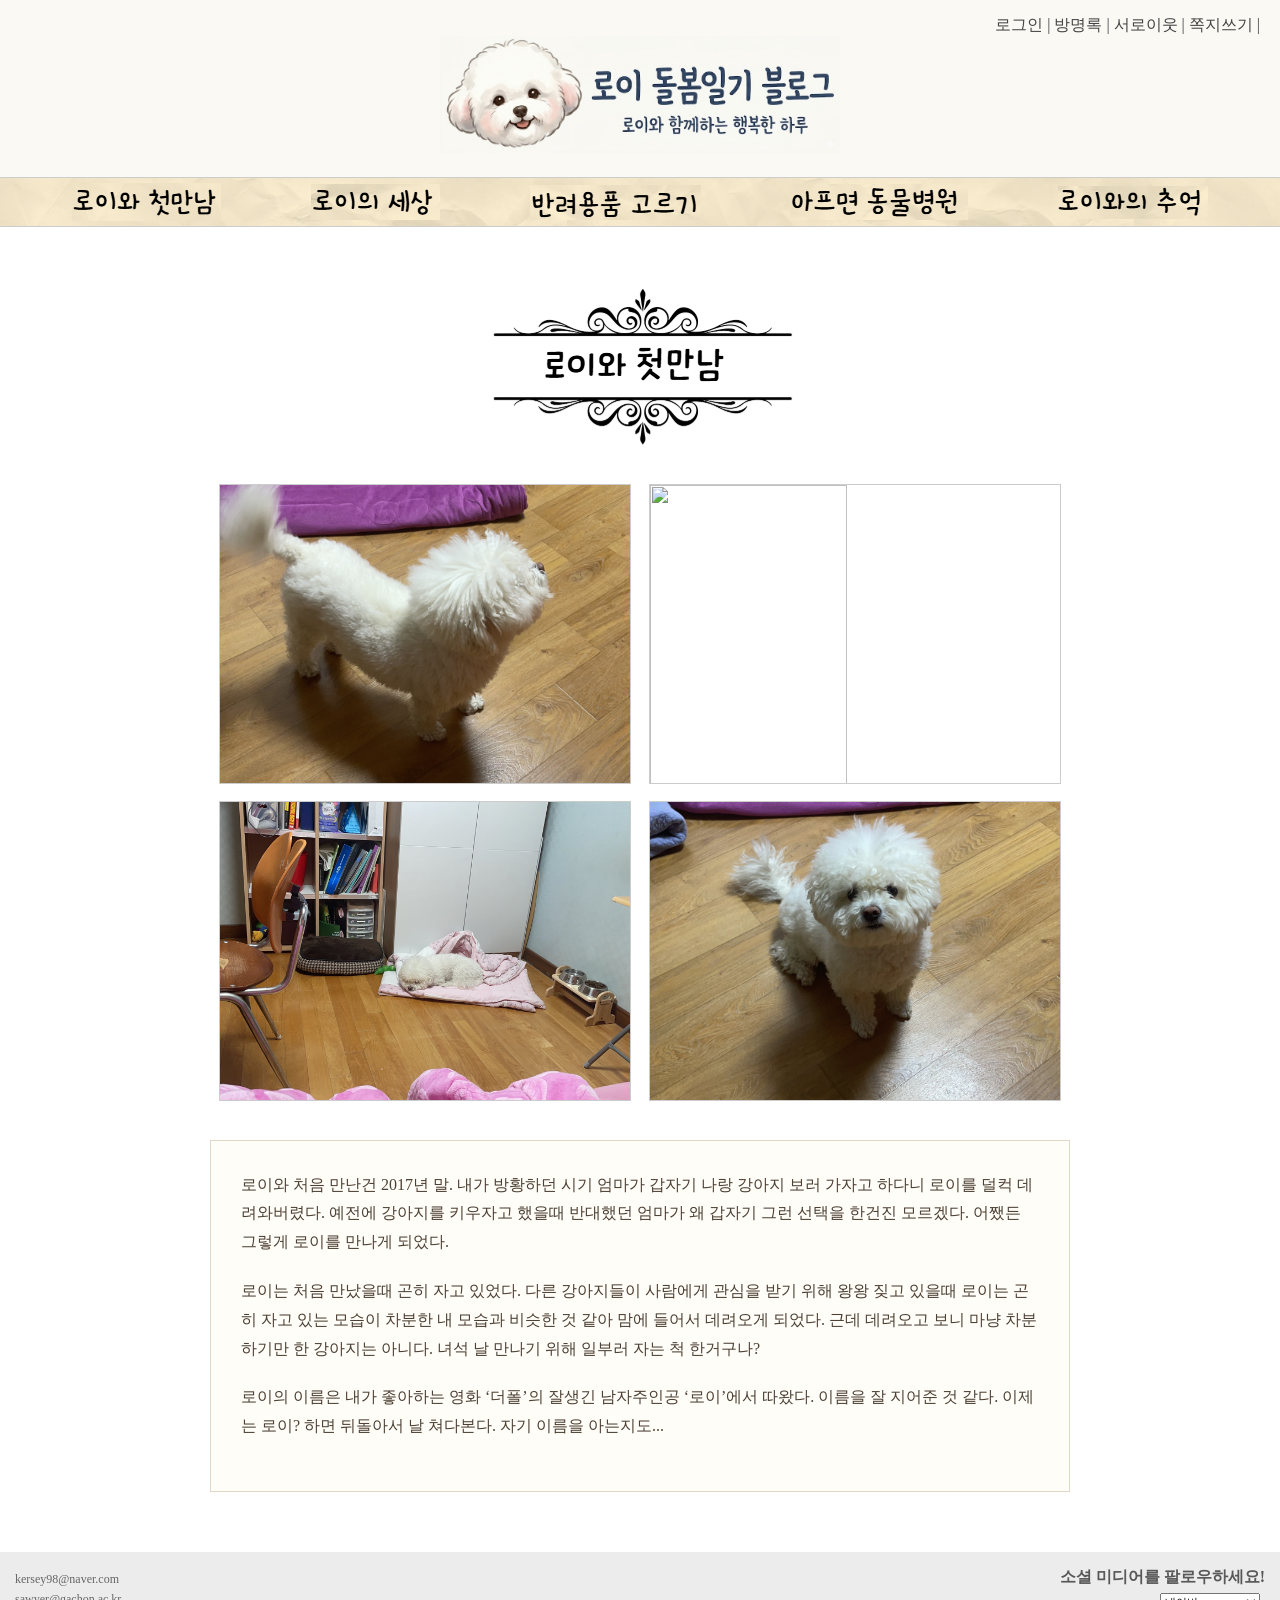
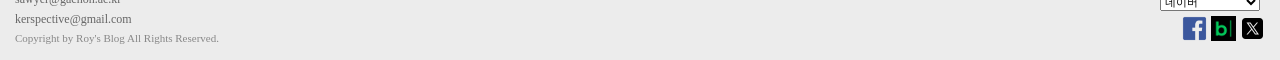
==== menu01.html @ 5d2add77 "First commit" ====
<!DOCTYPE html>
<html>
<head>
    <meta charset="UTF-8">
    <meta name="viewport" content="width=device-width, initial-scale=1.0">
    <title>로이 돌봄일기 블로그</title>
<style>
*{
    box-sizing: border-box;
    margin:0;
    padding:0;
}
body{
    font-family:"맑은 고딕";
    font-size:16px;
    color:#000000;
}
ul{
    list-style-type:none;
    margin:0;
}
#page{
    width:100%;
    margin:0 auto;
}
header #top_menu{
    float:right;
    margin:15px 20px 0 0;
}
header #top_menu li{
    display:inline;
    color: #444444;
}
.logo-container {
    display: flex;
    flex-direction: column;  
    align-items: center;     
    justify-content: center;      
    clear: both;            
}
.logo-container #logo{
    width:400px;
    max-width: 100%;
    margin-bottom:10px;
}
.line{
    margin-top:10px;
    border-top:solid 1px #cccccc;
}
.line2{
    border-top:solid 1px #cccccc;
}

header nav {
    width: 100%;
    display: block;
}
header nav ul {
    display: flex;             
    justify-content: center;   
    gap: 7%;                   
    align-items: center;       
    flex-wrap: nowrap;         
    padding: 5px 0; 
}
header nav li {
    flex-shrink: 1;            
    min-width: 0;              
}
header nav li img {
    width: 100%;               
    max-width: 200px;          
    height: auto;              
    display: block; 
}

.content-wrapper {
    overflow: auto;
    padding-top: 15px;
}
footer {
    clear: both; 
    background-color: #ececec;
    padding: 15px;
    margin-top: 7px;
    color: #666666;
    overflow: hidden; 
}

footer ul{
    list-style-type:none;
    padding:0px;
    margin:0px;
}
footer #left{
    float:left;
}
footer #sns{
    float:right;
}
footer #email li{
    margin-top:5px;
}
footer #copyright{
    margin-top:10px;
    font-size:11px;
    color:#888888;
}
footer #sns h3{
    margin-top:0;
    margin-bottom:0;
    font-size:16px;
    color:#585858;
}
footer #sns select{
    margin:5px 0 0 100px;
    width:100px;
    height:18px;
    font-size:11px;
}
footer #icons{
    margin-top:5px;
    text-align:right;
}
footer #icons img{
    width:25px;
}
footer li{
    font-size:12px;
}


/* ===== diary page ===== */

.diary-container{
    width: 90%;
    max-width: 900px;
    margin: 40px auto;
    padding: 20px;
}

.diary-title{
    text-align: center;
    font-size: 32px;
    margin-bottom: 20px;
    color: #5b4636;
}

.photo-grid{
    overflow: hidden; /* float 해제용 */
    margin-bottom: 30px;
}

.photo-grid img{
    float: left;
    width: 48%;       /* 한 줄에 2개씩 배치 */
    margin: 1%;       /* 이미지 사이 간격 */
    height: 300px;
    object-fit: cover;
    border: 1px solid #cccccc;
}

.diary-paper{
    clear: both;      /* 위에서 쓴 float 초기화 */
    background: #fffdf7;
    padding: 30px;
    border: 1px solid #e2d8c7;
    line-height: 1.8;
    font-size: 16px;
    color: #4d4035;
}

.diary-paper p{
    margin-bottom: 20px;
}

/* 미디어 쿼리도 복잡한 것 다 빼고 모바일 화면 하나로만 단순화 */
@media only screen and (max-width: 768px){
    .photo-grid img{
        width: 98%;   /* 모바일에서는 한 줄에 1개씩 꽉 차게 */
        height: auto;
        margin: 1% 1% 10px 1%;
    }
    .diary-title{
        font-size: 24px;
    }
    .diary-paper{
        padding: 20px;
        font-size: 15px;
    }
    .menu, .main, .right{
        width: 100%;
    }
}
</style>
</head>
<body>
<div id="page">
    
    <header style="background-color:#faf9f4;">
        <ul id="top_menu">
            <li>로그인 | </li>
            <li>방명록 | </li>
            <li>서로이웃 | </li>
            <li>쪽지쓰기 | </li>
        </ul>
        
        <div class="logo-container">
            <a href="index.html">
            <img id="logo" src="logo.png">
            </a>
        </div>

        <div class="line"></div>

        <nav style="background-image:url('paper.png');">
            <ul>
                <li><a href="menu01.html"><img src="menu01.png"></a></li>
                <li><a href="menu02.html"><img src="menu02.png"></a></li>
                <li><a href="menu03.html"><img src="menu03.png"></a></li>
                <li><a href="menu04.html"><img src="menu04.png"></a></li>
                <li><a href="menu05.html"><img src="menu05.png"></a></li>
            </ul>
        </nav>
    </header>

    <div class="line2"></div>

<div class="diary-container">
<!-- <h1 class="diary-title">로이와 첫만남</h1> -->
 <div class="diary-title">
    <img src="subtitle1.png" alt="로이와 첫만남">
</div>

    <div class="photo-grid">
        <img src="first1.jpg">
        <img src="first2.jpg">
        <img src="first3.jpg">
        <img src="first4.jpg">
    </div>

    <div class="diary-paper">
        <p>
            로이와 처음 만난건 2017년 말. 내가 방황하던 시기 엄마가 갑자기
            나랑 강아지 보러 가자고 하다니 로이를 덜컥 데려와버렸다.
            예전에 강아지를 키우자고 했을때 반대했던 엄마가 왜 갑자기
            그런 선택을 한건진 모르겠다. 어쨌든 그렇게 로이를 만나게 되었다.
        </p>

        <p>
            로이는 처음 만났을때 곤히 자고 있었다. 다른 강아지들이 사람에게
            관심을 받기 위해 왕왕 짖고 있을때 로이는 곤히 자고 있는 모습이
            차분한 내 모습과 비슷한 것 같아 맘에 들어서 데려오게 되었다.
            근데 데려오고 보니 마냥 차분하기만 한 강아지는 아니다. 녀석 날 만나기 위해
            일부러 자는 척 한거구나?
        </p>

        <p>
            로이의 이름은 내가 좋아하는 영화 ‘더폴’의 잘생긴 남자주인공
            ‘로이’에서 따왔다. 이름을 잘 지어준 것 같다. 이제는 로이? 하면
            뒤돌아서 날 쳐다본다. 자기 이름을 아는지도...
        </p>
    </div>

</div>

    <footer>
        <div id="left">
            <ul id="email">
                <li>kersey98@naver.com</li>
                <li>sawyer@gachon.ac.kr</li>
                <li>kerspective@gmail.com</li>
                <li id="copyright">Copyright by Roy's Blog All Rights Reserved.</li>
            </ul>
        </div>
        <div id="sns">
            <h3>소셜 미디어를 팔로우하세요!</h3>
            <select>
                <option>네이버</option>
                <option>페이스북</option>
                <option>트위터</option>
            </select>
            <div id="icons">
                <img src="facebook.png" alt="">
                <img src="naverblog.png" alt="">
                <img src="x.png" alt="">
            </div>
        </div>
    </footer>
</div>
</body>
</html>
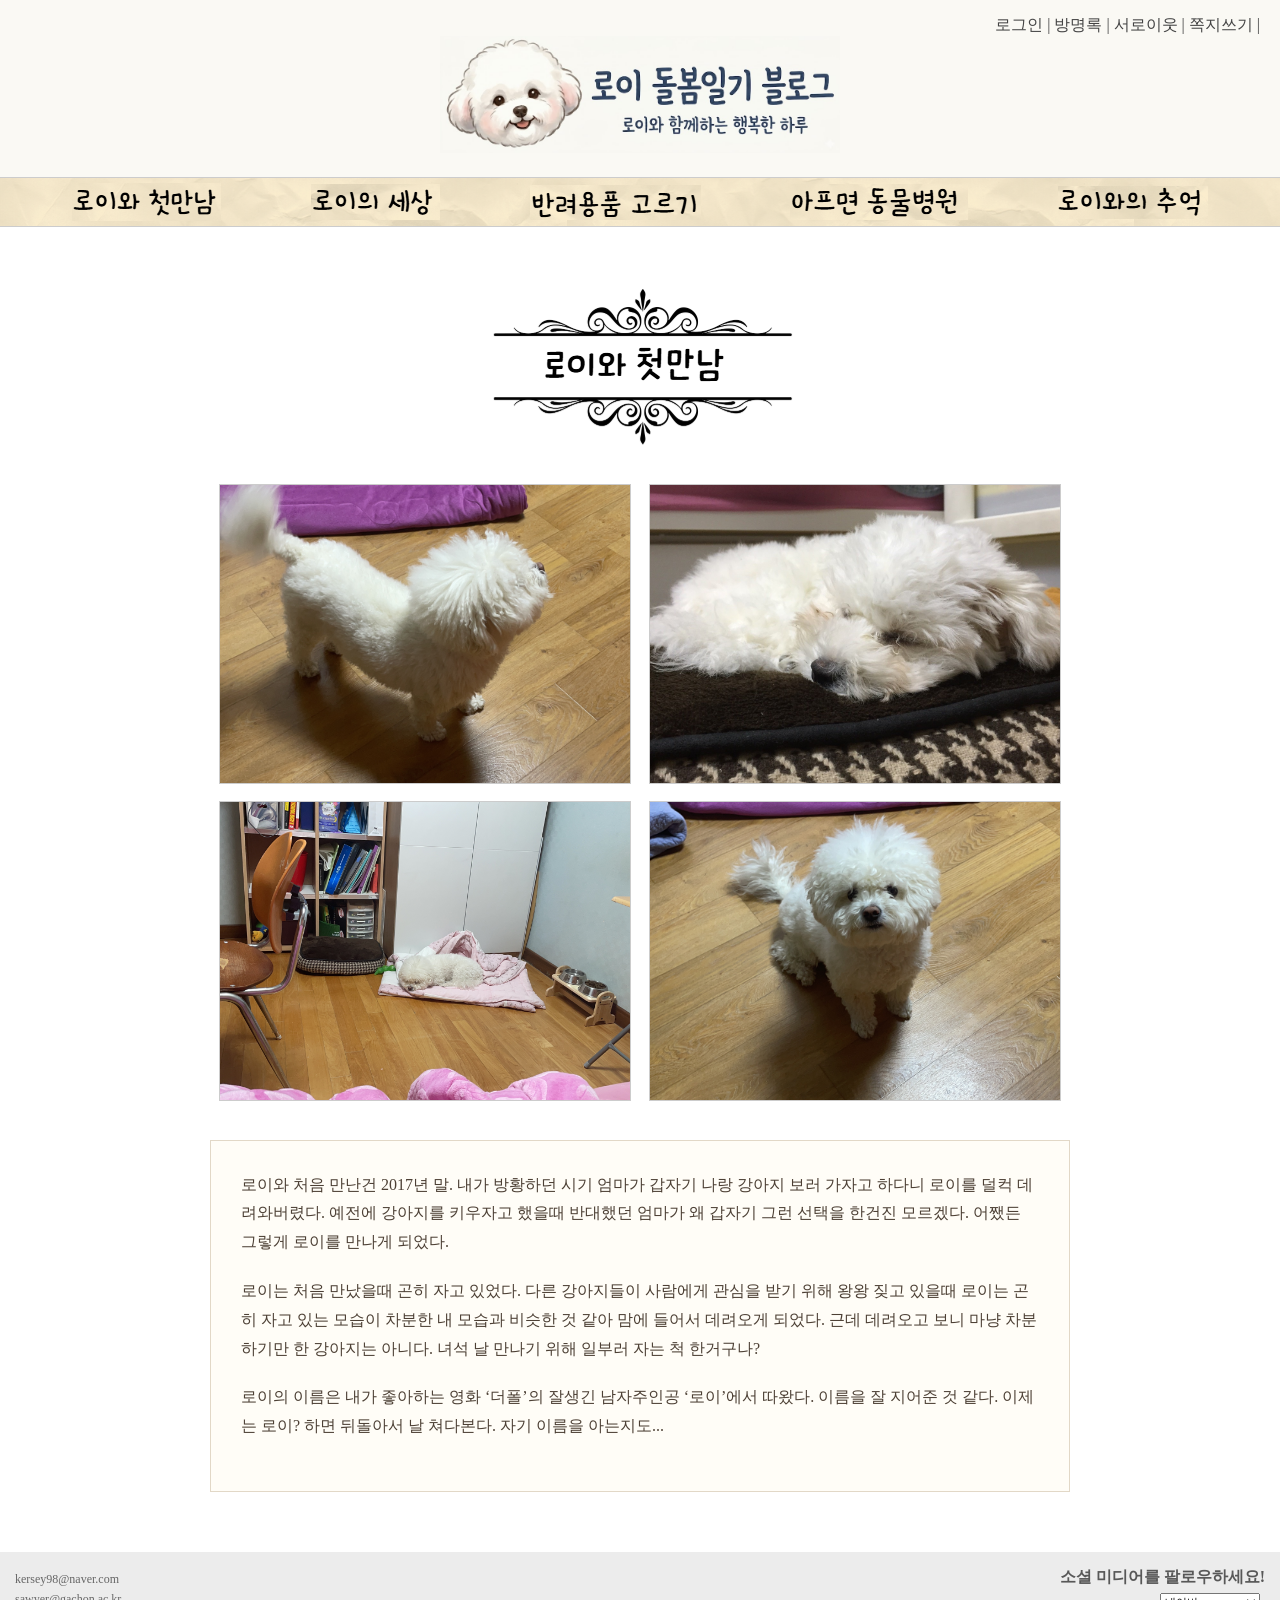
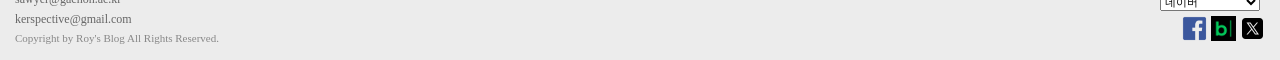
==== commit cbebaa60: "fix" ====
--- a/menu01.html
+++ b/menu01.html
@@ -78,6 +78,8 @@
     overflow: auto;
     padding-top: 15px;
 }
+
+/* PC 버전 푸터 기본 스타일 */
 footer {
     clear: both; 
     background-color: #ececec;
@@ -86,7 +88,6 @@
     color: #666666;
     overflow: hidden; 
 }
-
 footer ul{
     list-style-type:none;
     padding:0px;
@@ -129,39 +130,33 @@
     font-size:12px;
 }
 
-
 /* ===== diary page ===== */
-
 .diary-container{
     width: 90%;
     max-width: 900px;
     margin: 40px auto;
     padding: 20px;
 }
-
 .diary-title{
     text-align: center;
     font-size: 32px;
     margin-bottom: 20px;
     color: #5b4636;
 }
-
 .photo-grid{
-    overflow: hidden; /* float 해제용 */
+    overflow: hidden; 
     margin-bottom: 30px;
 }
-
 .photo-grid img{
     float: left;
-    width: 48%;       /* 한 줄에 2개씩 배치 */
-    margin: 1%;       /* 이미지 사이 간격 */
+    width: 48%;       
+    margin: 1%;       
     height: 300px;
     object-fit: cover;
     border: 1px solid #cccccc;
 }
-
 .diary-paper{
-    clear: both;      /* 위에서 쓴 float 초기화 */
+    clear: both;      
     background: #fffdf7;
     padding: 30px;
     border: 1px solid #e2d8c7;
@@ -169,15 +164,14 @@
     font-size: 16px;
     color: #4d4035;
 }
-
 .diary-paper p{
     margin-bottom: 20px;
 }
 
-/* 미디어 쿼리도 복잡한 것 다 빼고 모바일 화면 하나로만 단순화 */
+/* ================= 반응형 모바일 설정 ================= */
 @media only screen and (max-width: 768px){
     .photo-grid img{
-        width: 98%;   /* 모바일에서는 한 줄에 1개씩 꽉 차게 */
+        width: 98%;   
         height: auto;
         margin: 1% 1% 10px 1%;
     }
@@ -188,8 +182,47 @@
         padding: 20px;
         font-size: 15px;
     }
+}
+
+@media only screen and (max-width: 620px){
     .menu, .main, .right{
         width: 100%;
+    }
+
+        /* ======= [추가] 상단 우측 메뉴 모바일 반응형 조절 ======= */
+    header #top_menu {
+        margin: 10px 10px 0 0 !important; /* 모바일 화면에 맞춰 우측 여백 축소 */
+    }
+    header #top_menu li {
+        font-size: 12px !important;       /* 모바일 화면에서 글자 크기 축소 */
+        color: #666666 !important;
+    }
+
+    /* 모바일 푸터 레이아웃 교정 */
+    footer {
+        display: flex !important;
+        justify-content: space-between !important;
+        align-items: flex-start !important;
+        padding: 15px 10px !important;
+    }
+    footer #left, footer #sns {
+        float: none !important;
+        width: 48% !important;
+    }
+    footer #email li {
+        font-size: 11px !important;
+        word-break: break-all;
+    }
+    footer #sns h3 {
+        font-size: 13px !important;
+    }
+    footer #sns select {
+        margin: 5px 0 0 0 !important;
+        width: 100% !important;
+    }
+    footer #icons {
+        text-align: right !important;
+        margin-top: 8px !important;
     }
 }
 </style>
@@ -227,7 +260,6 @@
     <div class="line2"></div>
 
 <div class="diary-container">
-<!-- <h1 class="diary-title">로이와 첫만남</h1> -->
  <div class="diary-title">
     <img src="subtitle1.png" alt="로이와 첫만남">
 </div>
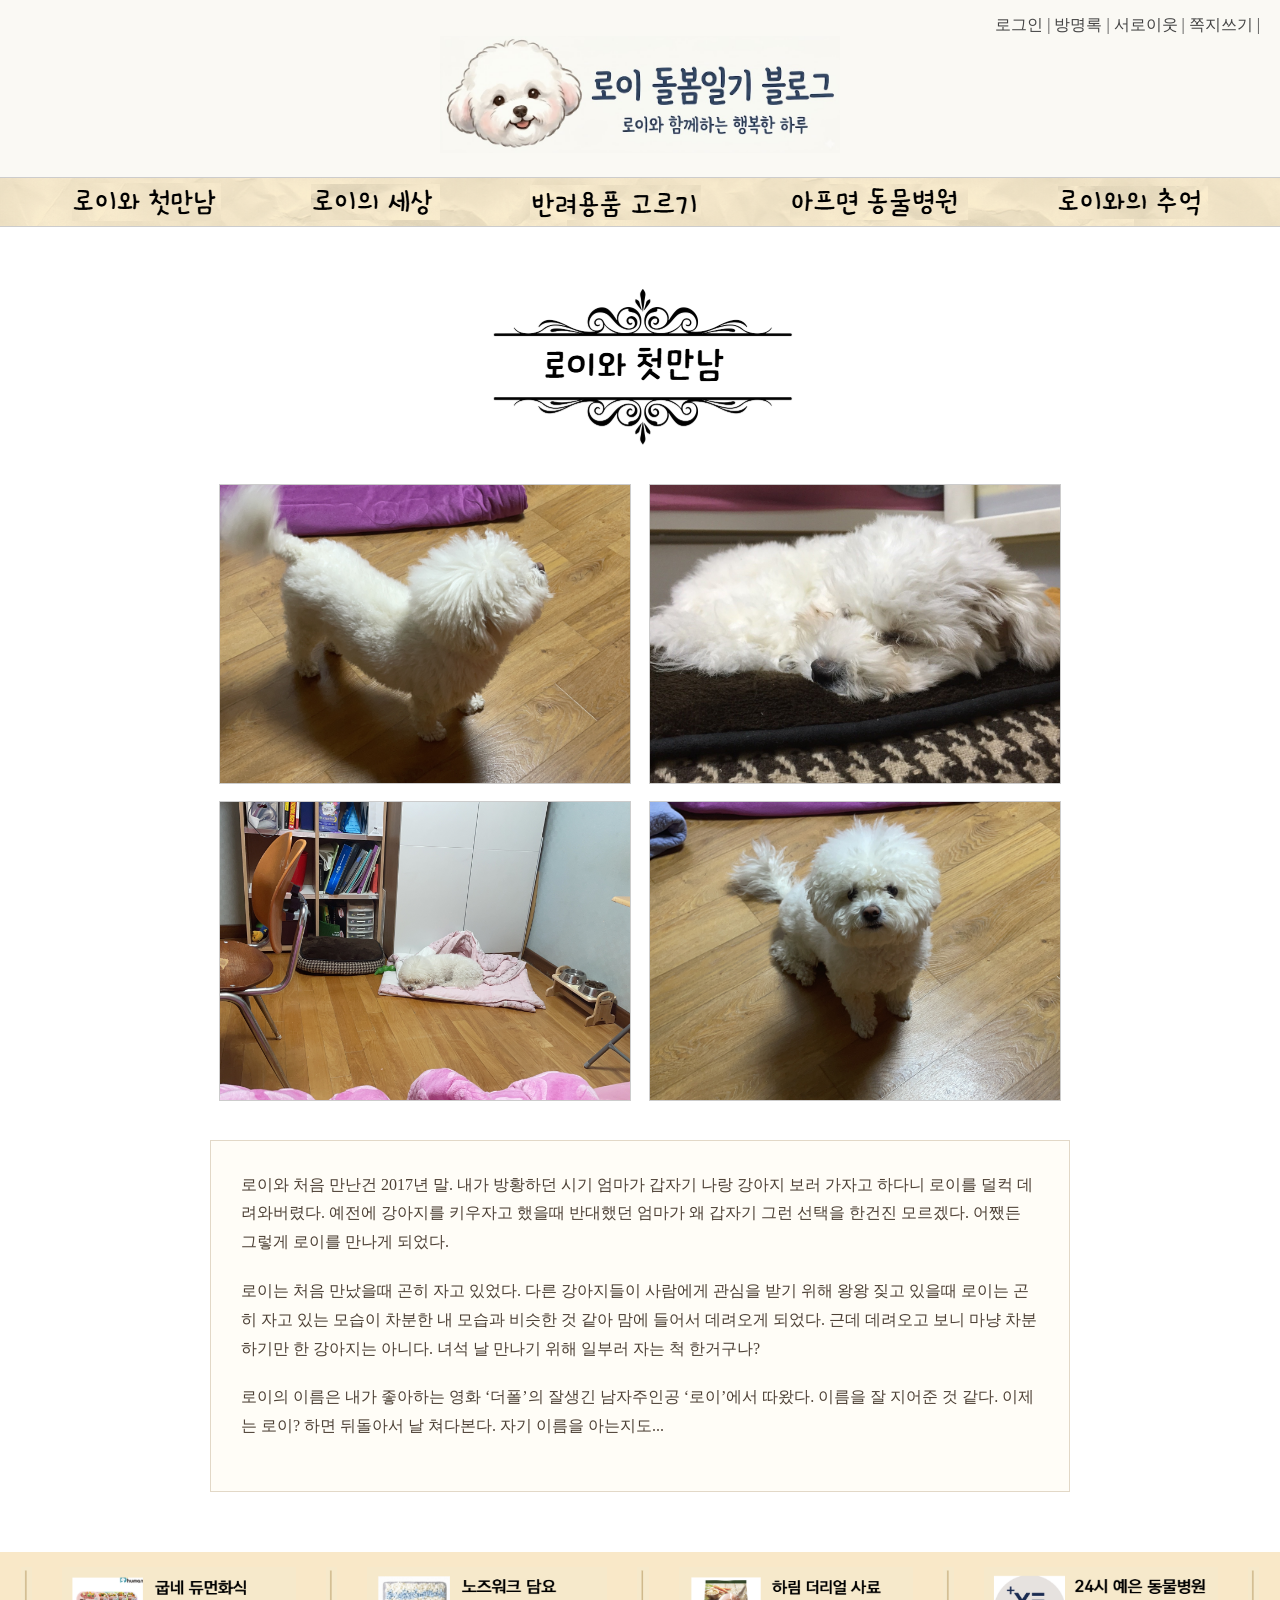
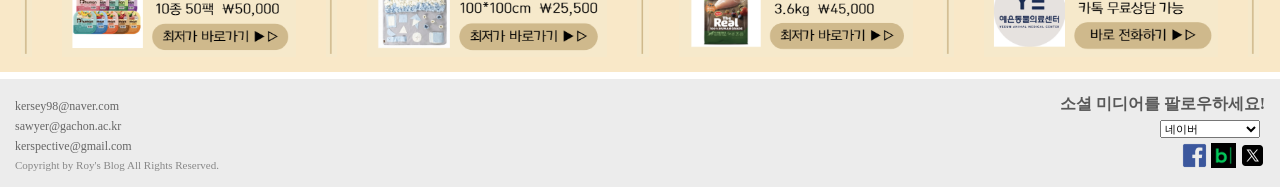
==== commit 3ad7da77: "hithere" ====
--- a/menu01.html
+++ b/menu01.html
@@ -143,6 +143,10 @@
     margin-bottom: 20px;
     color: #5b4636;
 }
+.diary-title img {
+    max-width: 100%;  
+    height: auto;     
+}
 .photo-grid{
     overflow: hidden; 
     margin-bottom: 30px;
@@ -168,28 +172,78 @@
     margin-bottom: 20px;
 }
 
-/* ================= 반응형 모바일 설정 ================= */
-@media only screen and (max-width: 768px){
-    .photo-grid img{
-        width: 98%;   
-        height: auto;
-        margin: 1% 1% 10px 1%;
-    }
-    .diary-title{
-        font-size: 24px;
-    }
-    .diary-paper{
-        padding: 20px;
-        font-size: 15px;
-    }
-}
-
-@media only screen and (max-width: 620px){
-    .menu, .main, .right{
+#banner {
+    width: 100%;
+    clear: both; 
+    height: 120px;
+    background-color: #f9e8c8;
+    margin-top: 15px;
+    overflow: hidden; 
+}
+#banner ul {
+    list-style: none;
+    padding: 0;
+    margin: 0;
+    width: 100%;
+    height: 100%;
+    display: flex;
+    justify-content: center;
+    align-items: center;
+    flex-wrap: nowrap;
+}
+#banner li {
+    display: flex;
+    align-items: center;
+    margin: 0 15px;
+}
+#banner li img {
+    max-height: 90px;
+    width: auto;
+    display: block;
+}
+
+/* ================= 반응형 모바일 설정 (화면 너비 620px 이하) ================= */
+@media only screen and (max-width: 620px) {
+
+    /* ======= [추가] 광고 배너 모바일 반응형 조절 ======= */
+    #banner {
+        height: auto !important;      /* 고정 높이(120px)를 해제하여 배너가 아래로 쌓이도록 설정 */
+        padding: 15px 10px !important; /* 모바일에서의 내부 여백 부여 */
+    }
+    #banner ul {
+        flex-wrap: wrap !important;   /* 화면 폭이 좁아지면 배너들이 아래 줄로 자동 줄바꿈 */
+        gap: 10px !important;         /* 배너 이미지들 사이의 상하좌우 간격 설정 */
+    }
+    #banner li {
+        margin: 0 !important;         /* 기존 PC 버전의 고정 마진 초기화 */
+        flex: 1 1 calc(33.33% - 10px); /* 모바일 화면에서 배너가 한 줄에 3개씩 균등 배치되도록 설정 */
+        justify-content: center;
+    }
+    #banner li img {
+        max-height: 50px !important;  /* 모바일 화면 크기에 맞게 이미지 높이 축소 */
+        width: 100% !important;
+        object-fit: contain;          /* 이미지 비율 유지하며 박스에 맞춤 */
+    }
+    
+    /* 만약 배너 구분선(bannerbar.png) 이미지가 모바일에서 보기 싫게 따로 논다면 숨김 처리 */
+    #banner li:has(img[src="bannerbar.png"]) {
+        display: none !important;
+    }
+    /* =================================================== */
+    
+    .left, .main, .right {
+        width: 100% !important;
+        float: none;
+        margin-left: 0;
+        margin-right: 0;
+    }
+    
+    .royprofile, .myprofile {
         width: 100%;
-    }
-
-        /* ======= [추가] 상단 우측 메뉴 모바일 반응형 조절 ======= */
+        margin-left: 0;
+    }
+
+    /* ======= [추가] 상단 우측 메뉴 모바일 반응형 조절 ======= */
     header #top_menu {
         margin: 10px 10px 0 0 !important; /* 모바일 화면에 맞춰 우측 여백 축소 */
     }
@@ -198,28 +252,33 @@
         color: #666666 !important;
     }
 
-    /* 모바일 푸터 레이아웃 교정 */
+    /* 모바일 푸터를 Flexbox 레이아웃으로 변경하여 좌우 정렬 강제 유지 */
     footer {
         display: flex !important;
         justify-content: space-between !important;
         align-items: flex-start !important;
         padding: 15px 10px !important;
     }
+
     footer #left, footer #sns {
         float: none !important;
-        width: 48% !important;
-    }
+        width: 48% !important; /* 좌우 가로폭을 거의 반반씩 나눠 가짐 */
+    }
+
     footer #email li {
         font-size: 11px !important;
-        word-break: break-all;
-    }
+        word-break: break-all; /* 이메일 주소가 길어도 튀어나가지 않게 설정 */
+    }
+
     footer #sns h3 {
         font-size: 13px !important;
     }
+
     footer #sns select {
-        margin: 5px 0 0 0 !important;
-        width: 100% !important;
-    }
+        margin: 5px 0 0 0 !important; /* PC 버전의 margin-left: 100px 제거 */
+        width: 100% !important;        /* 모바일에서는 부모 너비에 꽉 차게 조절 */
+    }
+
     footer #icons {
         text-align: right !important;
         margin-top: 8px !important;
@@ -294,7 +353,24 @@
         </p>
     </div>
 
+    
 </div>
+
+    <div id="banner">
+        <ul>
+            <li><img src="banner01.png"></li>
+            <li><img src="bannerbar.png"></li>
+            <li><img src="banner02.png"></li>
+            <li><img src="bannerbar.png"></li>
+            <li><img src="banner03.png"></li>
+            <li><img src="bannerbar.png"></li>
+            <li><img src="banner04.png"></li>
+            <li><img src="bannerbar.png"></li>
+            <li><img src="banner05.png"></li>
+            <li><img src="bannerbar.png"></li>
+            <li><img src="banner06.png"></li>
+        </ul>
+    </div>
 
     <footer>
         <div id="left">
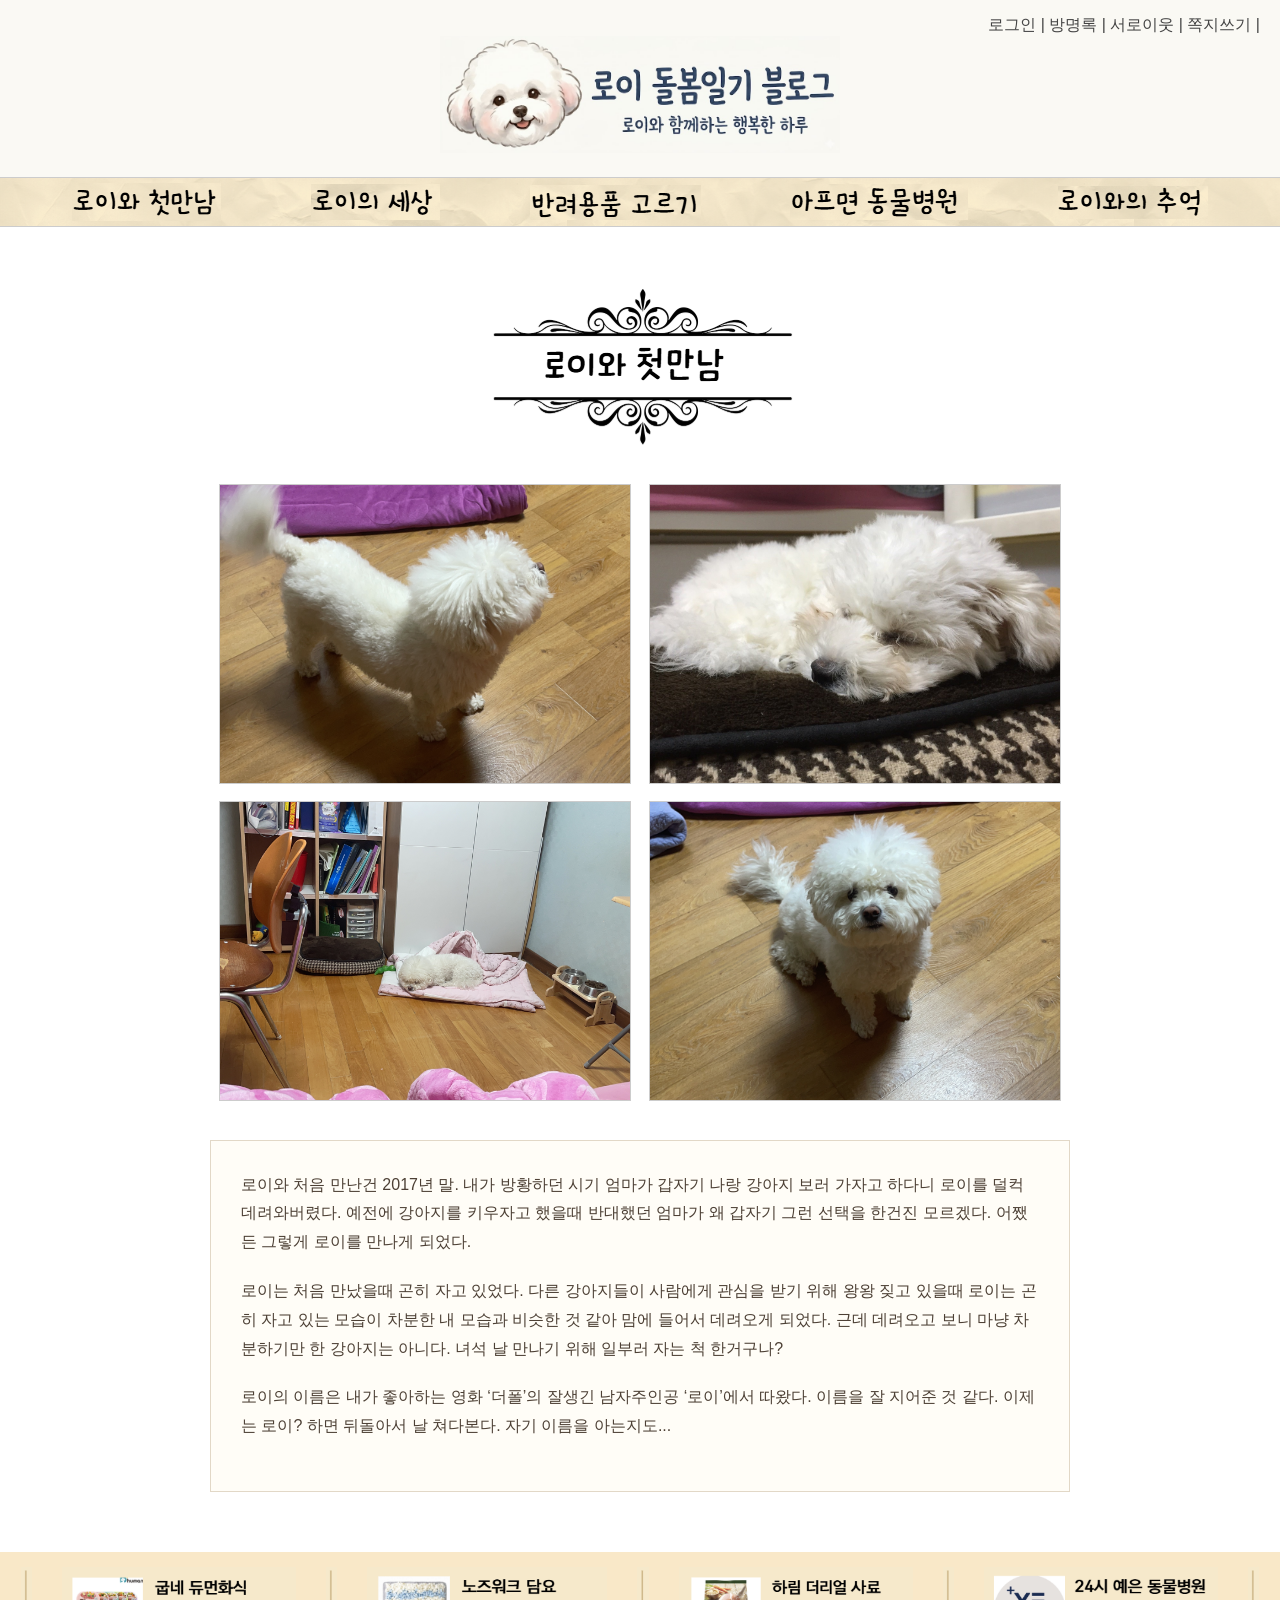
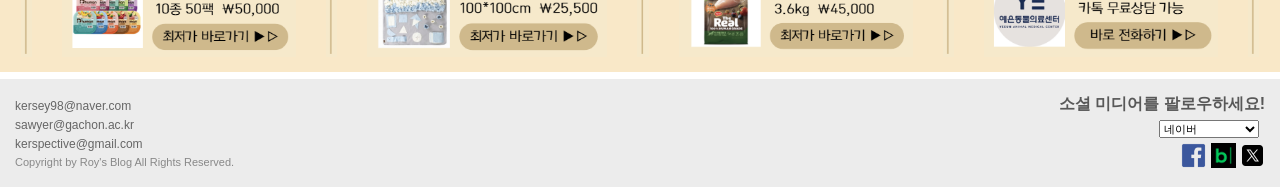
==== commit b9db591a: "code fix overall" ====
--- a/menu01.html
+++ b/menu01.html
@@ -4,133 +4,9 @@
     <meta charset="UTF-8">
     <meta name="viewport" content="width=device-width, initial-scale=1.0">
     <title>로이 돌봄일기 블로그</title>
+    <link rel="stylesheet" href="style.css">
 <style>
-*{
-    box-sizing: border-box;
-    margin:0;
-    padding:0;
-}
-body{
-    font-family:"맑은 고딕";
-    font-size:16px;
-    color:#000000;
-}
-ul{
-    list-style-type:none;
-    margin:0;
-}
-#page{
-    width:100%;
-    margin:0 auto;
-}
-header #top_menu{
-    float:right;
-    margin:15px 20px 0 0;
-}
-header #top_menu li{
-    display:inline;
-    color: #444444;
-}
-.logo-container {
-    display: flex;
-    flex-direction: column;  
-    align-items: center;     
-    justify-content: center;      
-    clear: both;            
-}
-.logo-container #logo{
-    width:400px;
-    max-width: 100%;
-    margin-bottom:10px;
-}
-.line{
-    margin-top:10px;
-    border-top:solid 1px #cccccc;
-}
-.line2{
-    border-top:solid 1px #cccccc;
-}
-
-header nav {
-    width: 100%;
-    display: block;
-}
-header nav ul {
-    display: flex;             
-    justify-content: center;   
-    gap: 7%;                   
-    align-items: center;       
-    flex-wrap: nowrap;         
-    padding: 5px 0; 
-}
-header nav li {
-    flex-shrink: 1;            
-    min-width: 0;              
-}
-header nav li img {
-    width: 100%;               
-    max-width: 200px;          
-    height: auto;              
-    display: block; 
-}
-
-.content-wrapper {
-    overflow: auto;
-    padding-top: 15px;
-}
-
-/* PC 버전 푸터 기본 스타일 */
-footer {
-    clear: both; 
-    background-color: #ececec;
-    padding: 15px;
-    margin-top: 7px;
-    color: #666666;
-    overflow: hidden; 
-}
-footer ul{
-    list-style-type:none;
-    padding:0px;
-    margin:0px;
-}
-footer #left{
-    float:left;
-}
-footer #sns{
-    float:right;
-}
-footer #email li{
-    margin-top:5px;
-}
-footer #copyright{
-    margin-top:10px;
-    font-size:11px;
-    color:#888888;
-}
-footer #sns h3{
-    margin-top:0;
-    margin-bottom:0;
-    font-size:16px;
-    color:#585858;
-}
-footer #sns select{
-    margin:5px 0 0 100px;
-    width:100px;
-    height:18px;
-    font-size:11px;
-}
-footer #icons{
-    margin-top:5px;
-    text-align:right;
-}
-footer #icons img{
-    width:25px;
-}
-footer li{
-    font-size:12px;
-}
-
-/* ===== diary page ===== */
+/* ===== 1번 메뉴 전용 독자 스타일 ===== */
 .diary-container{
     width: 90%;
     max-width: 900px;
@@ -172,116 +48,25 @@
     margin-bottom: 20px;
 }
 
-#banner {
-    width: 100%;
-    clear: both; 
-    height: 120px;
-    background-color: #f9e8c8;
-    margin-top: 15px;
-    overflow: hidden; 
-}
-#banner ul {
-    list-style: none;
-    padding: 0;
-    margin: 0;
-    width: 100%;
-    height: 100%;
-    display: flex;
-    justify-content: center;
-    align-items: center;
-    flex-wrap: nowrap;
-}
-#banner li {
-    display: flex;
-    align-items: center;
-    margin: 0 15px;
-}
-#banner li img {
-    max-height: 90px;
-    width: auto;
-    display: block;
-}
-
-/* ================= 반응형 모바일 설정 (화면 너비 620px 이하) ================= */
+/* ================= 1번 메뉴 전용 반응형 모바일 설정 (620px 이하) ================= */
 @media only screen and (max-width: 620px) {
-
-    /* ======= [추가] 광고 배너 모바일 반응형 조절 ======= */
-    #banner {
-        height: auto !important;      /* 고정 높이(120px)를 해제하여 배너가 아래로 쌓이도록 설정 */
-        padding: 15px 10px !important; /* 모바일에서의 내부 여백 부여 */
+    .diary-title img {
+        width: 210px !important;  
+        height: auto !important;
+        margin: 0 auto !important;
+        display: block !important;
     }
-    #banner ul {
-        flex-wrap: wrap !important;   /* 화면 폭이 좁아지면 배너들이 아래 줄로 자동 줄바꿈 */
-        gap: 10px !important;         /* 배너 이미지들 사이의 상하좌우 간격 설정 */
+    .diary-title {
+        font-size: 24px !important;
     }
-    #banner li {
-        margin: 0 !important;         /* 기존 PC 버전의 고정 마진 초기화 */
-        flex: 1 1 calc(33.33% - 10px); /* 모바일 화면에서 배너가 한 줄에 3개씩 균등 배치되도록 설정 */
-        justify-content: center;
+    .diary-container {
+        width: 95% !important;
+        margin: 20px auto !important;
+        padding: 10px !important;
     }
-    #banner li img {
-        max-height: 50px !important;  /* 모바일 화면 크기에 맞게 이미지 높이 축소 */
-        width: 100% !important;
-        object-fit: contain;          /* 이미지 비율 유지하며 박스에 맞춤 */
-    }
-    
-    /* 만약 배너 구분선(bannerbar.png) 이미지가 모바일에서 보기 싫게 따로 논다면 숨김 처리 */
-    #banner li:has(img[src="bannerbar.png"]) {
-        display: none !important;
-    }
-    /* =================================================== */
-    
-    .left, .main, .right {
-        width: 100% !important;
-        float: none;
-        margin-left: 0;
-        margin-right: 0;
-    }
-    
-    .royprofile, .myprofile {
-        width: 100%;
-        margin-left: 0;
-    }
-
-    /* ======= [추가] 상단 우측 메뉴 모바일 반응형 조절 ======= */
-    header #top_menu {
-        margin: 10px 10px 0 0 !important; /* 모바일 화면에 맞춰 우측 여백 축소 */
-    }
-    header #top_menu li {
-        font-size: 12px !important;       /* 모바일 화면에서 글자 크기 축소 */
-        color: #666666 !important;
-    }
-
-    /* 모바일 푸터를 Flexbox 레이아웃으로 변경하여 좌우 정렬 강제 유지 */
-    footer {
-        display: flex !important;
-        justify-content: space-between !important;
-        align-items: flex-start !important;
-        padding: 15px 10px !important;
-    }
-
-    footer #left, footer #sns {
-        float: none !important;
-        width: 48% !important; /* 좌우 가로폭을 거의 반반씩 나눠 가짐 */
-    }
-
-    footer #email li {
-        font-size: 11px !important;
-        word-break: break-all; /* 이메일 주소가 길어도 튀어나가지 않게 설정 */
-    }
-
-    footer #sns h3 {
-        font-size: 13px !important;
-    }
-
-    footer #sns select {
-        margin: 5px 0 0 0 !important; /* PC 버전의 margin-left: 100px 제거 */
-        width: 100% !important;        /* 모바일에서는 부모 너비에 꽉 차게 조절 */
-    }
-
-    footer #icons {
-        text-align: right !important;
-        margin-top: 8px !important;
+    .diary-paper {
+        padding: 20px !important;
+        font-size: 15px !important;
     }
 }
 </style>
@@ -289,7 +74,7 @@
 <body>
 <div id="page">
     
-    <header style="background-color:#faf9f4;">
+    <header>
         <ul id="top_menu">
             <li>로그인 | </li>
             <li>방명록 | </li>
@@ -305,7 +90,7 @@
 
         <div class="line"></div>
 
-        <nav style="background-image:url('paper.png');">
+        <nav>
             <ul>
                 <li><a href="menu01.html"><img src="menu01.png"></a></li>
                 <li><a href="menu02.html"><img src="menu02.png"></a></li>
@@ -318,43 +103,41 @@
 
     <div class="line2"></div>
 
-<div class="diary-container">
- <div class="diary-title">
-    <img src="subtitle1.png" alt="로이와 첫만남">
-</div>
+    <div class="diary-container">
+        <div class="diary-title">
+            <img src="subtitle1.png" alt="로이와 첫만남">
+        </div>
 
-    <div class="photo-grid">
-        <img src="first1.jpg">
-        <img src="first2.jpg">
-        <img src="first3.jpg">
-        <img src="first4.jpg">
+        <div class="photo-grid">
+            <img src="first1.jpg">
+            <img src="first2.jpg">
+            <img src="first3.jpg">
+            <img src="first4.jpg">
+        </div>
+
+        <div class="diary-paper">
+            <p>
+                로이와 처음 만난건 2017년 말. 내가 방황하던 시기 엄마가 갑자기
+                나랑 강아지 보러 가자고 하다니 로이를 덜컥 데려와버렸다.
+                예전에 강아지를 키우자고 했을때 반대했던 엄마가 왜 갑자기
+                그런 선택을 한건진 모르겠다. 어쨌든 그렇게 로이를 만나게 되었다.
+            </p>
+
+            <p>
+                로이는 처음 만났을때 곤히 자고 있었다. 다른 강아지들이 사람에게
+                관심을 받기 위해 왕왕 짖고 있을때 로이는 곤히 자고 있는 모습이
+                차분한 내 모습과 비슷한 것 같아 맘에 들어서 데려오게 되었다.
+                근데 데려오고 보니 마냥 차분하기만 한 강아지는 아니다. 녀석 날 만나기 위해
+                일부러 자는 척 한거구나?
+            </p>
+
+            <p>
+                로이의 이름은 내가 좋아하는 영화 ‘더폴’의 잘생긴 남자주인공
+                ‘로이’에서 따왔다. 이름을 잘 지어준 것 같다. 이제는 로이? 하면
+                뒤돌아서 날 쳐다본다. 자기 이름을 아는지도...
+            </p>
+        </div>
     </div>
-
-    <div class="diary-paper">
-        <p>
-            로이와 처음 만난건 2017년 말. 내가 방황하던 시기 엄마가 갑자기
-            나랑 강아지 보러 가자고 하다니 로이를 덜컥 데려와버렸다.
-            예전에 강아지를 키우자고 했을때 반대했던 엄마가 왜 갑자기
-            그런 선택을 한건진 모르겠다. 어쨌든 그렇게 로이를 만나게 되었다.
-        </p>
-
-        <p>
-            로이는 처음 만났을때 곤히 자고 있었다. 다른 강아지들이 사람에게
-            관심을 받기 위해 왕왕 짖고 있을때 로이는 곤히 자고 있는 모습이
-            차분한 내 모습과 비슷한 것 같아 맘에 들어서 데려오게 되었다.
-            근데 데려오고 보니 마냥 차분하기만 한 강아지는 아니다. 녀석 날 만나기 위해
-            일부러 자는 척 한거구나?
-        </p>
-
-        <p>
-            로이의 이름은 내가 좋아하는 영화 ‘더폴’의 잘생긴 남자주인공
-            ‘로이’에서 따왔다. 이름을 잘 지어준 것 같다. 이제는 로이? 하면
-            뒤돌아서 날 쳐다본다. 자기 이름을 아는지도...
-        </p>
-    </div>
-
-    
-</div>
 
     <div id="banner">
         <ul>
--- a/style.css
+++ b/style.css
@@ -0,0 +1,213 @@
+/* ==========================================================================
+   [공통 스타일시트] style.css - 로이 돌봄일기 블로그
+   ========================================================================== */
+
+/* 1. 기본 초기화 및 레이아웃 */
+* {
+    box-sizing: border-box;
+    margin: 0;
+    padding: 0;
+}
+body {
+    font-family: "맑은 고딕", sans-serif;
+    font-size: 16px;
+    color: #000000;
+}
+ul {
+    list-style-type: none;
+    margin: 0;
+    padding: 0;
+}
+#page {
+    width: 100%;
+    margin: 0 auto;
+}
+.line {
+    margin-top: 10px;
+    border-top: solid 1px #cccccc;
+}
+.line2 {
+    border-top: solid 1px #cccccc;
+}
+
+/* 2. 헤더 및 네비게이션 영역 */
+header {
+    background-color: #faf9f4;
+}
+header #top_menu {
+    float: right;
+    margin: 15px 20px 0 0;
+}
+header #top_menu li {
+    display: inline;
+    color: #444444;
+}
+.logo-container {
+    display: flex;
+    flex-direction: column;  
+    align-items: center;     
+    justify-content: center;      
+    clear: both;            
+}
+.logo-container #logo {
+    width: 400px;
+    max-width: 100%;
+    margin-bottom: 10px;
+}
+header nav {
+    width: 100%;
+    display: block;
+    background-image: url('paper.png');
+}
+header nav ul {
+    display: flex;             
+    justify-content: center;   
+    gap: 7%;                   
+    align-items: center;       
+    flex-wrap: nowrap;         
+    padding: 5px 0; 
+}
+header nav li {
+    flex-shrink: 1;            
+    min-width: 0;              
+}
+header nav li img {
+    width: 100%;               
+    max-width: 200px;          
+    height: auto;              
+    display: block; 
+}
+
+/* 3. 중간 광고 배너 영역 */
+#banner {
+    width: 100%;
+    clear: both; 
+    height: 120px;
+    background-color: #f9e8c8;
+    margin-top: 15px;
+    overflow: hidden; 
+}
+#banner ul {
+    list-style: none;
+    padding: 0;
+    margin: 0;
+    width: 100%;
+    height: 100%;
+    display: flex;
+    justify-content: center;
+    align-items: center;
+    flex-wrap: nowrap;
+}
+#banner li {
+    display: flex;
+    align-items: center;
+    margin: 0 15px;
+}
+#banner li img {
+    max-height: 90px;
+    width: auto;
+    display: block;
+}
+
+/* 4. 푸터 영역 */
+footer {
+    clear: both; 
+    background-color: #ececec;
+    padding: 15px;
+    margin-top: 7px;
+    color: #666666;
+    overflow: hidden; 
+}
+footer #left {
+    float: left;
+}
+footer #sns {
+    float: right;
+}
+footer #email li {
+    margin-top: 5px;
+}
+footer #copyright {
+    margin-top: 10px;
+    font-size: 11px;
+    color: #888888;
+}
+footer #sns h3 {
+    margin-top: 0;
+    margin-bottom: 0;
+    font-size: 16px;
+    color: #585858;
+}
+footer #sns select {
+    margin: 5px 0 0 100px;
+    width: 100px;
+    height: 18px;
+    font-size: 11px;
+}
+footer #icons {
+    margin-top: 5px;
+    text-align: right;
+}
+footer #icons img {
+    width: 25px;
+}
+footer li {
+    font-size: 12px;
+}
+
+/* 5. 공통 모바일 반응형 설정 (620px 이하) */
+@media only screen and (max-width: 620px) {
+    header #top_menu {
+        margin: 10px 10px 0 0 !important;
+    }
+    header #top_menu li {
+        font-size: 12px !important;       
+        color: #666666 !important;
+    }
+    #banner {
+        height: auto !important;      
+        padding: 15px 10px !important; 
+    }
+    #banner ul {
+        flex-wrap: wrap !important;   
+        gap: 10px !important;         
+    }
+    #banner li {
+        margin: 0 !important;         
+        flex: 1 1 calc(33.33% - 10px) !important; 
+        justify-content: center !important;
+    }
+    #banner li img {
+        max-height: 50px !important;  
+        width: 100% !important;
+        object-fit: contain !important;          
+    }
+    #banner li:has(img[src="bannerbar.png"]) {
+        display: none !important;
+    }
+    footer {
+        display: flex !important;
+        justify-content: space-between !important;
+        align-items: flex-start !important;
+        padding: 15px 10px !important;
+    }
+    footer #left, footer #sns {
+        float: none !important;
+        width: 48% !important;
+    }
+    footer #email li {
+        font-size: 11px !important;
+        word-break: break-all;
+    }
+    footer #sns h3 {
+        font-size: 13px !important;
+    }
+    footer #sns select {
+        margin: 5px 0 0 0 !important;
+        width: 100% !important;
+    }
+    footer #icons {
+        text-align: right !important;
+        margin-top: 8px !important;
+    }
+}
